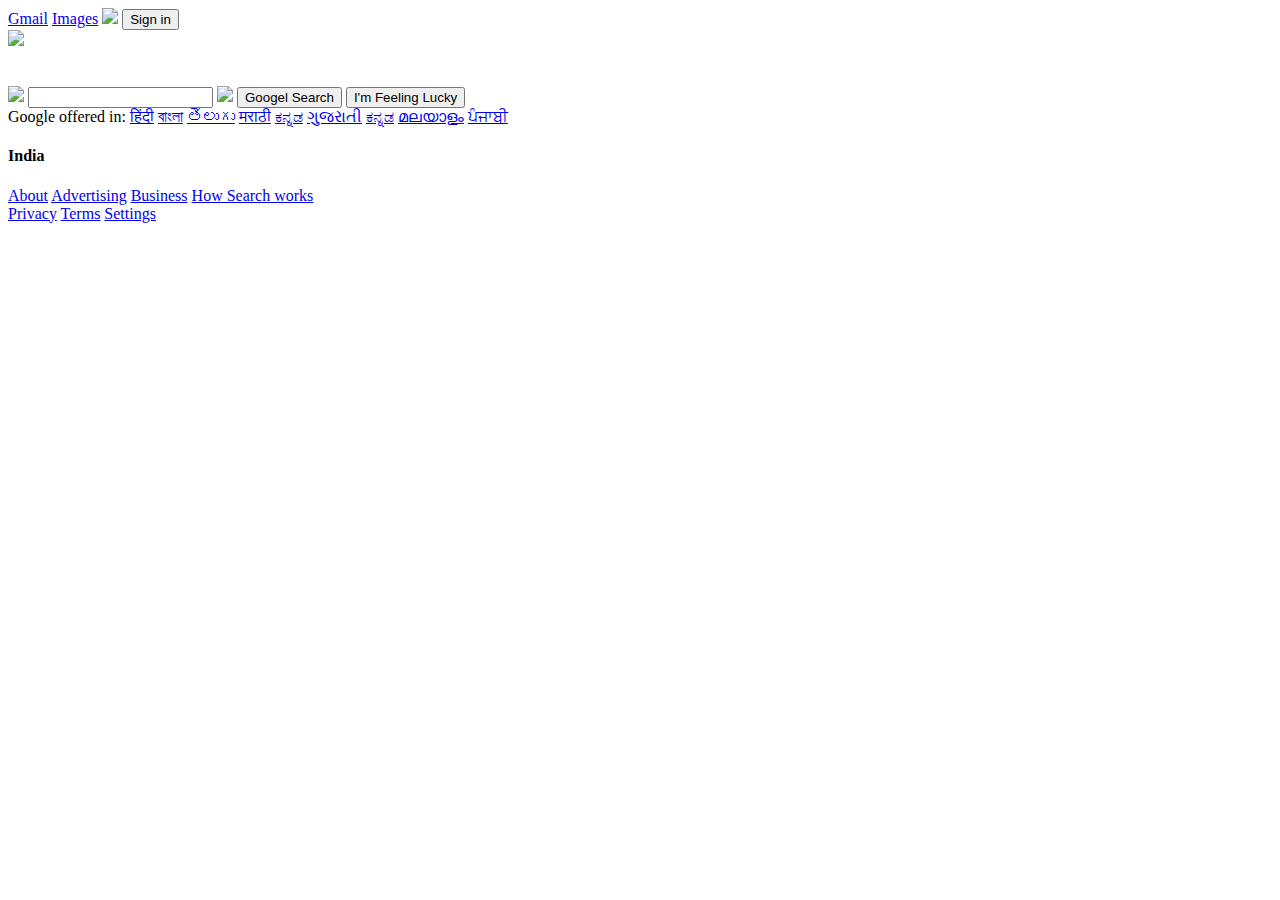
==== Html/index.html @ 26d06ff8 "first commit" ====
<!DOCTYPE html>
<html>
<head>
    <meta name="viewport" content="width=device-width, initial-scale=1.0">
    <title>Google</title>
    <link rel="stylesheet" type="text/css" href="D:\Newton School\GoogleHomepage\CSS\style.css">
</head>
<body>
    <nav>
        <a href="#">Gmail</a>
        <a href="#">Images</a>
        <img src="D:\Newton School\GoogleHomepage\img\g apps.png">
        <button>Sign in</button>
    </nav>
    <section class="section-1">
        <img src="D:\Newton School\GoogleHomepage\img\g logo.png" class="logo">
        <form><br><br>
            <div class="s-box">
                <img src="D:\Newton School\GoogleHomepage\img\search.png" class="search-icon">
                <input type="text" class="s-input">
                <img src="D:\Newton School\GoogleHomepage\img\voice search.png" class="vs-icon">
                <input type="submit" class="s-btn" value="Googel Search">
                <input type="submit" class="s-btn" value="I'm Feeling Lucky">
            </div>
        </form>
        <div class="lang">
            Google offered in:
            <a href="#">हिंदी</a>
            <a href="#">বাংলা</a>
            <a href="#">తెలుగు</a>
            <a href="#">मराठी</a>
            <a href="#">ಕನ್ನಡ</a>
            <a href="#">ગુજરાતી</a>
            <a href="#">ಕನ್ನಡ</a>
            <a href="#">മലയാളം</a>
            <a href="#">ਪੰਜਾਬੀ</a>
        </div>
    </section>
    <footer>
        <h4>India</h4>
        <div class="links">
            <div class="link-1">
                <a href="#">About</a>
                <a href="#">Advertising</a>
                <a href="#">Business</a>
                <a href="#">How Search works</a>   
            </div>
            <div class="link-2"></div>
            <a href="#">Privacy</a>
            <a href="#">Terms</a>
            <a href="#">Settings</a>
        </div>
    </footer>
</body>
</html>
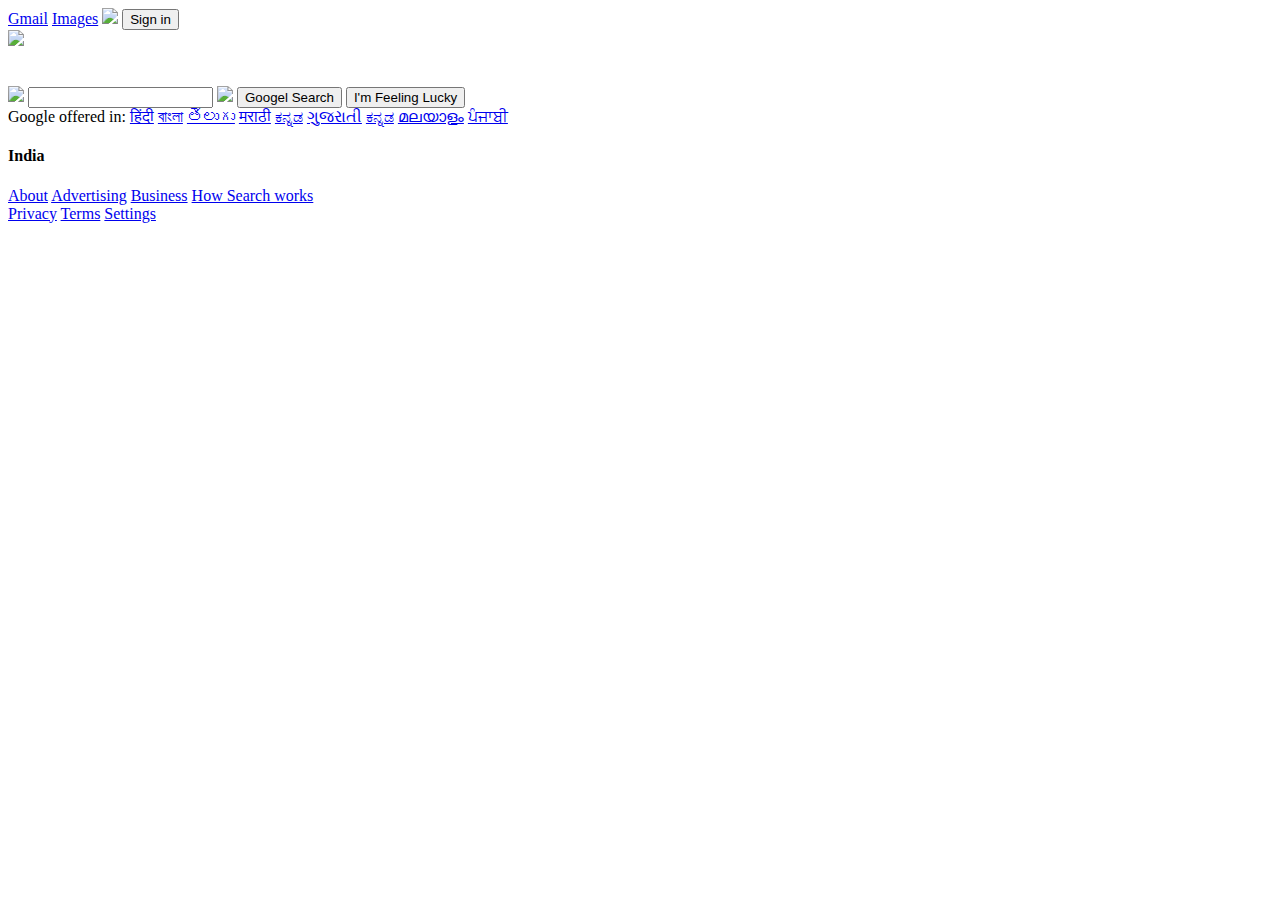
==== commit 0dc8ecc1: "First commit" ====
--- a/Html/index.html
+++ b/Html/index.html
@@ -3,22 +3,22 @@
 <head>
     <meta name="viewport" content="width=device-width, initial-scale=1.0">
     <title>Google</title>
-    <link rel="stylesheet" type="text/css" href="D:\Newton School\GoogleHomepage\CSS\style.css">
+    <link rel="stylesheet" type="text/css" href="CSS\style.css">
 </head>
 <body>
     <nav>
         <a href="#">Gmail</a>
         <a href="#">Images</a>
-        <img src="D:\Newton School\GoogleHomepage\img\g apps.png">
+        <img src="img\g apps.png">
         <button>Sign in</button>
     </nav>
     <section class="section-1">
-        <img src="D:\Newton School\GoogleHomepage\img\g logo.png" class="logo">
+        <img src="img\g logo.png" class="logo">
         <form><br><br>
             <div class="s-box">
-                <img src="D:\Newton School\GoogleHomepage\img\search.png" class="search-icon">
+                <img src="img\search.png" class="search-icon">
                 <input type="text" class="s-input">
-                <img src="D:\Newton School\GoogleHomepage\img\voice search.png" class="vs-icon">
+                <img src="img\voice search.png" class="vs-icon">
                 <input type="submit" class="s-btn" value="Googel Search">
                 <input type="submit" class="s-btn" value="I'm Feeling Lucky">
             </div>
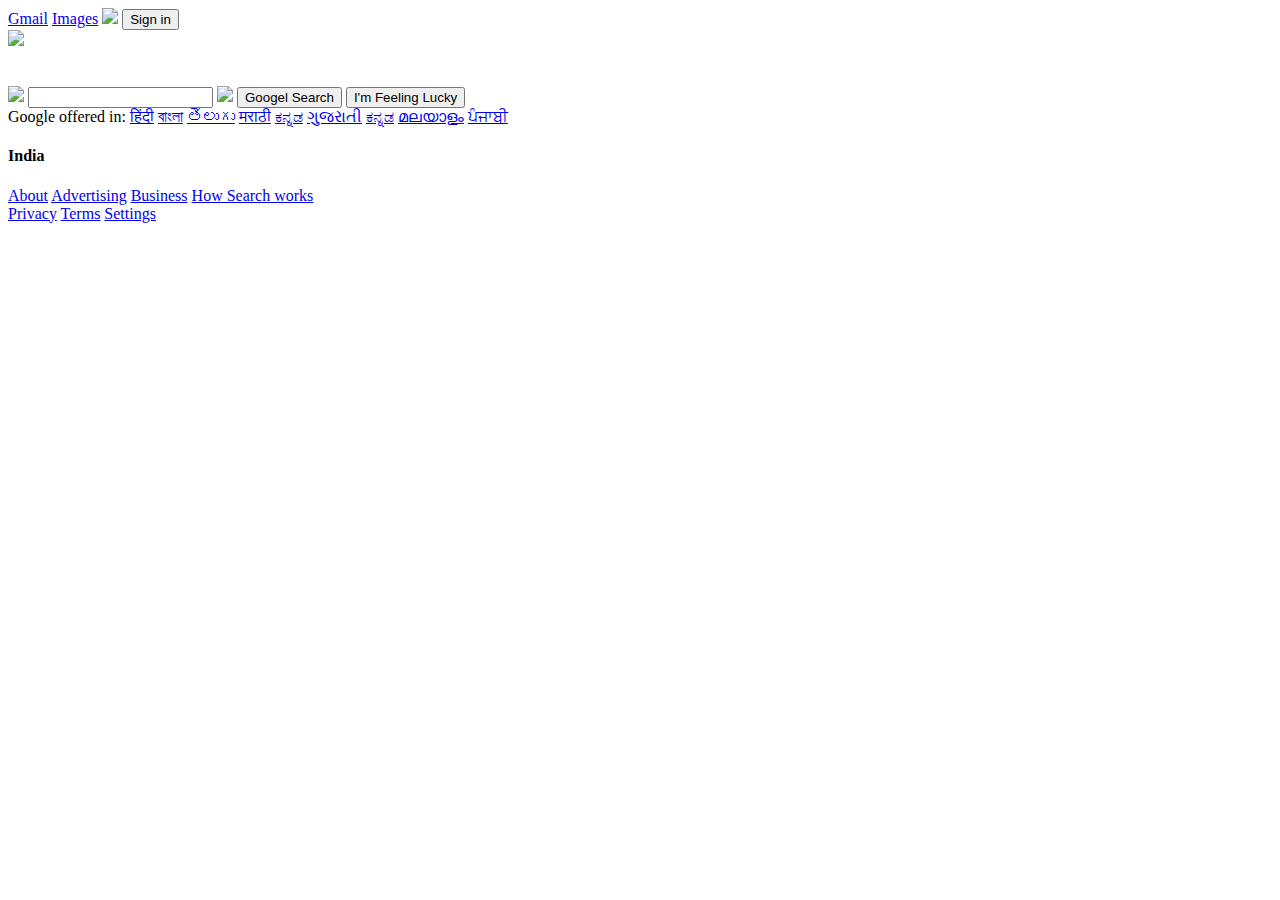
==== commit 9cc44fa2: "First commit" ====
--- a/Html/index.html
+++ b/Html/index.html
@@ -3,22 +3,22 @@
 <head>
     <meta name="viewport" content="width=device-width, initial-scale=1.0">
     <title>Google</title>
-    <link rel="stylesheet" type="text/css" href="CSS\style.css">
+    <link rel="stylesheet" type="text/css" href="D:\Newton School\GoogleHomepage\CSS\style.css">
 </head>
 <body>
     <nav>
         <a href="#">Gmail</a>
         <a href="#">Images</a>
-        <img src="img\g apps.png">
+        <img src="D:\Newton School\GoogleHomepage\img\g apps.png">
         <button>Sign in</button>
     </nav>
     <section class="section-1">
-        <img src="img\g logo.png" class="logo">
+        <img src="D:\Newton School\GoogleHomepage\img\g logo.png" class="logo">
         <form><br><br>
             <div class="s-box">
-                <img src="img\search.png" class="search-icon">
+                <img src="D:\Newton School\GoogleHomepage\img\search.png" class="search-icon">
                 <input type="text" class="s-input">
-                <img src="img\voice search.png" class="vs-icon">
+                <img src="D:\Newton School\GoogleHomepage\img\voice search.png" class="vs-icon">
                 <input type="submit" class="s-btn" value="Googel Search">
                 <input type="submit" class="s-btn" value="I'm Feeling Lucky">
             </div>
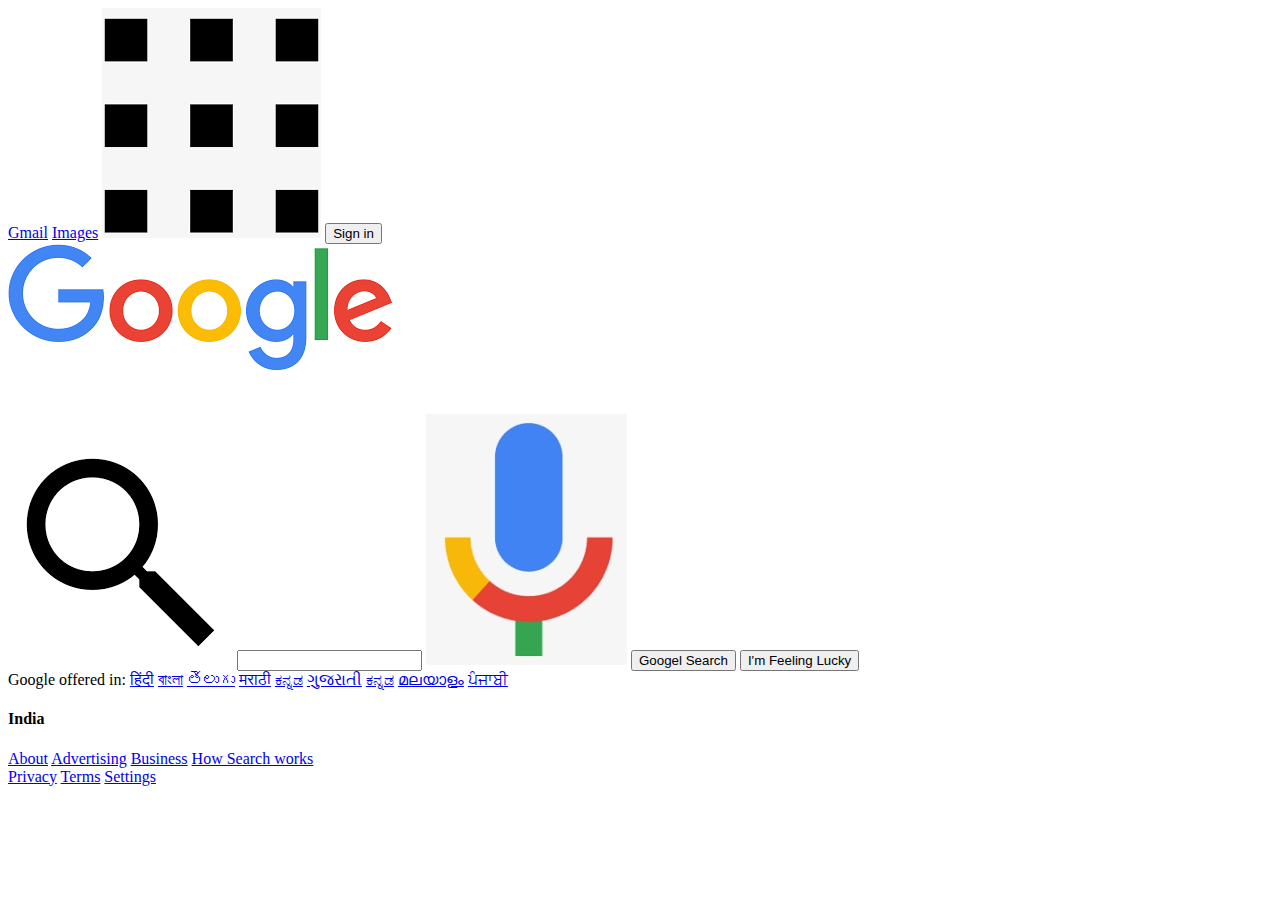
==== commit 32613876: "first commit" ====
--- a/Html/index.html
+++ b/Html/index.html
@@ -9,16 +9,16 @@
     <nav>
         <a href="#">Gmail</a>
         <a href="#">Images</a>
-        <img src="D:\Newton School\GoogleHomepage\img\g apps.png">
+        <img src="[data-uri]">
         <button>Sign in</button>
     </nav>
     <section class="section-1">
-        <img src="D:\Newton School\GoogleHomepage\img\g logo.png" class="logo">
+        <img src="[data-uri]" class="logo">
         <form><br><br>
             <div class="s-box">
-                <img src="D:\Newton School\GoogleHomepage\img\search.png" class="search-icon">
+                <img src="[data-uri]" class="search-icon">
                 <input type="text" class="s-input">
-                <img src="D:\Newton School\GoogleHomepage\img\voice search.png" class="vs-icon">
+                <img src="[data-uri]" class="vs-icon">
                 <input type="submit" class="s-btn" value="Googel Search">
                 <input type="submit" class="s-btn" value="I'm Feeling Lucky">
             </div>
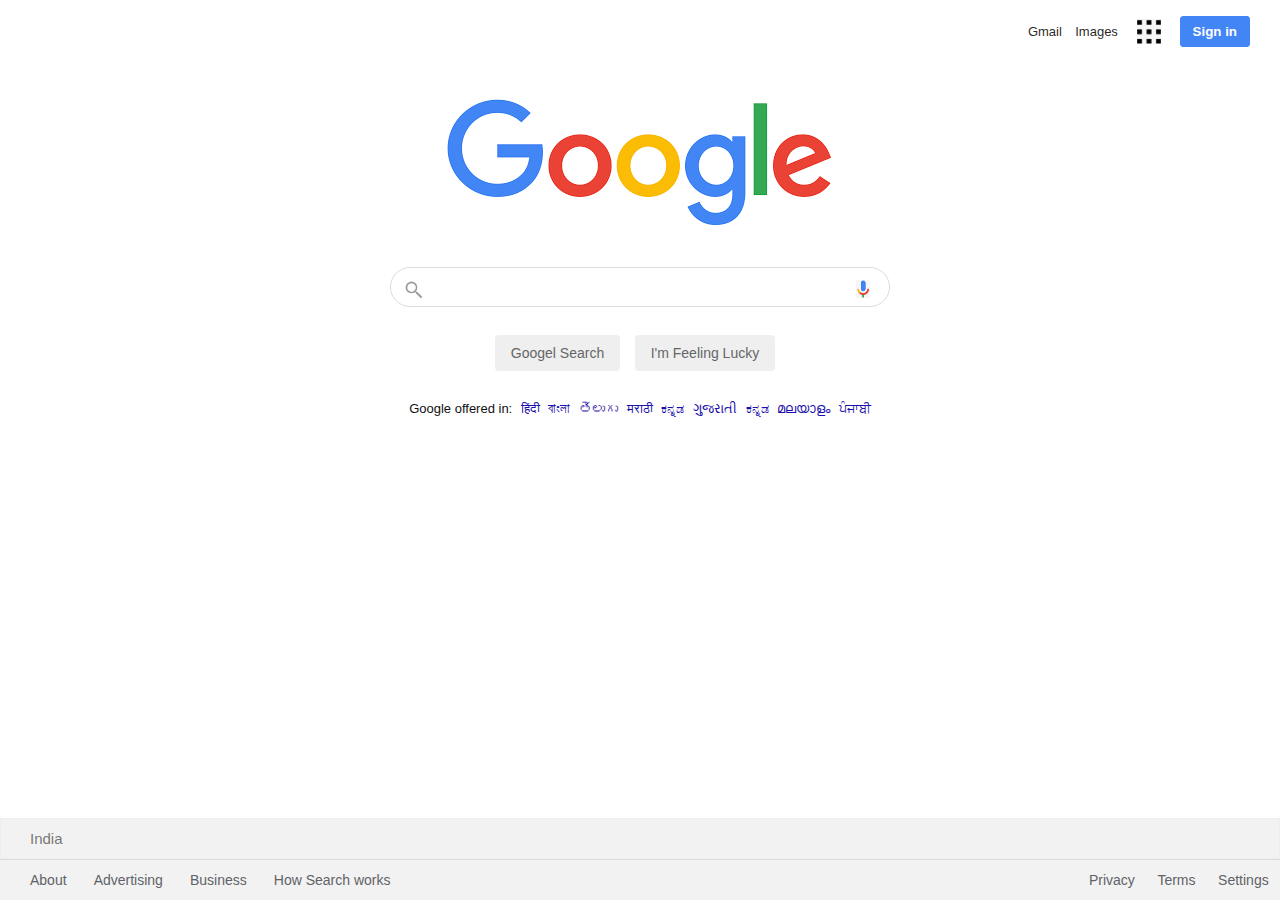
==== commit 2625aeaf: "first commit" ====
--- a/Html/index.html
+++ b/Html/index.html
@@ -3,7 +3,7 @@
 <head>
     <meta name="viewport" content="width=device-width, initial-scale=1.0">
     <title>Google</title>
-    <link rel="stylesheet" type="text/css" href="D:\Newton School\GoogleHomepage\CSS\style.css">
+    <link rel="stylesheet" type="text/css" href="../CSS/style.css">
 </head>
 <body>
     <nav>
--- a/CSS/style.css
+++ b/CSS/style.css
@@ -0,0 +1,185 @@
+*{
+    padding: 0;
+    margin:0;
+    box-sizing: border-box;
+    text-decoration: none;
+    font-family: arial, sans-serif;
+}
+body{
+    display: flex;
+    flex-direction: column;
+    min-height: 100vh;
+}
+
+nav{
+    display: flex;
+    align-items: center;
+    justify-content: flex-end;
+    margin-right: 30px;
+    margin-top: 14px;
+}
+
+nav a {
+    font-size: 13px;
+    display: inline-block;
+    line-height: 24px;
+    font-weight: 400;
+    color: rgb(0,0,0, 0.87);
+    cursor: pointer;
+    padding: 5px 6.7px;
+}
+
+nav a:hover {
+    text-decoration: underline;
+    opacity: .85;
+}
+
+nav img {
+    width: 34px;
+    padding: 5px;
+    margin: auto 7px;
+    cursor: pointer;
+}
+
+nav img:hover{
+    opacity: .8;
+}
+
+nav button {
+    border : 1px solid #4285f4;
+    font-weight: bold;
+    outline: none;
+    background: #4285f4;
+    color: #fff;
+    padding: 7px 12px;
+    border-radius: 3px;
+    margin-left: 7px;
+    cursor: pointer;
+}
+
+.section-1 {
+    flex: 1;
+}
+.section-1 .logo {
+    display: flex;
+    margin: 0px auto;
+    margin-top: 50px;
+}
+
+.s-box{
+    width: 500px;
+    margin: 0px auto;
+    position: relative;
+    margin-top: 2px;
+    text-align: center;
+}
+
+.s-box .s-input {
+    display: block;
+    border : 1px solid #ddd;
+    color: rgba(0,0,0, 0.87);
+    font-size: 16px;
+    padding: 10px;
+    padding-left: 45px;
+    border-radius: 25px;
+    width: 100%;
+    transition: box-shadow 100ms;
+    outline: none;
+}
+
+.s-box .s-input:hover{
+    border:1px solid #fff;
+    box-shadow: 0 0 2px rgba(0,0,0, 0.05),
+                0 0 2px rgba(0,0,0, 0.05),
+                0 0 3px rgba(0,0,0, 0.05),
+                0 0 4px rgba(0,0,0, 0.05),
+                0 0 5px rgba(0,0,0, 0.05),
+                0 0 4px rgba(0,0,0, 0.05),
+                0 0 5px rgba(0,0,0, 0.05);
+}
+.s-box .search-icon{
+    width: 20px;
+    opacity: .4;
+    position: absolute;
+    top: 13px;
+    left: 14px;
+}
+
+.s-box .vs-icon{
+    width: 14px;
+    position: absolute;
+    top: 13px;
+    right: 20px;
+}
+
+.s-btn {
+    border : 1px solid transparent;
+    padding : 9px 15px;
+    color : #666;
+    font-size: 14px;
+    border-radius: 4px;
+    display: inline-block;
+    margin-right: 10px;
+    margin-top: 28px;
+    outline: none;
+    cursor: pointer;
+    transition: border-color 100ms;
+}
+
+.s-btn:hover{
+    border: 1px solid #aaa;
+}
+
+.lang {
+    margin-top: 30px;
+    text-align: center;
+    font-size: 13px;
+    color: #111;
+}
+
+.lang a {
+    margin-left: 5px;
+    color: #1a0dab;
+}
+
+.lang a:hover{
+    text-decoration: underline;
+}
+
+footer{
+    background: #f2f2f2;  
+}
+
+footer h4{
+    color: rgba(0,0,0, 0.54);
+    font-size: 15px;
+    line-height: 39.5px;
+    font-weight: 400;
+    padding-left: 29px;
+    border: 1px solid #eee;
+}
+
+footer a {
+    color: #5f6368;
+    display: inline-block;
+    padding : 12px 11.3px;
+    font-size: 14px;
+}
+
+footer a:hover{
+    text-decoration: underline;
+}
+
+.links {
+    border-top : 1px solid #ddd;
+    display: flex;
+}
+
+.link-1 {
+    padding-left: 18.7px;
+    flex: 1;
+}
+
+.link-2 {
+    padding-right: 18.7px;
+}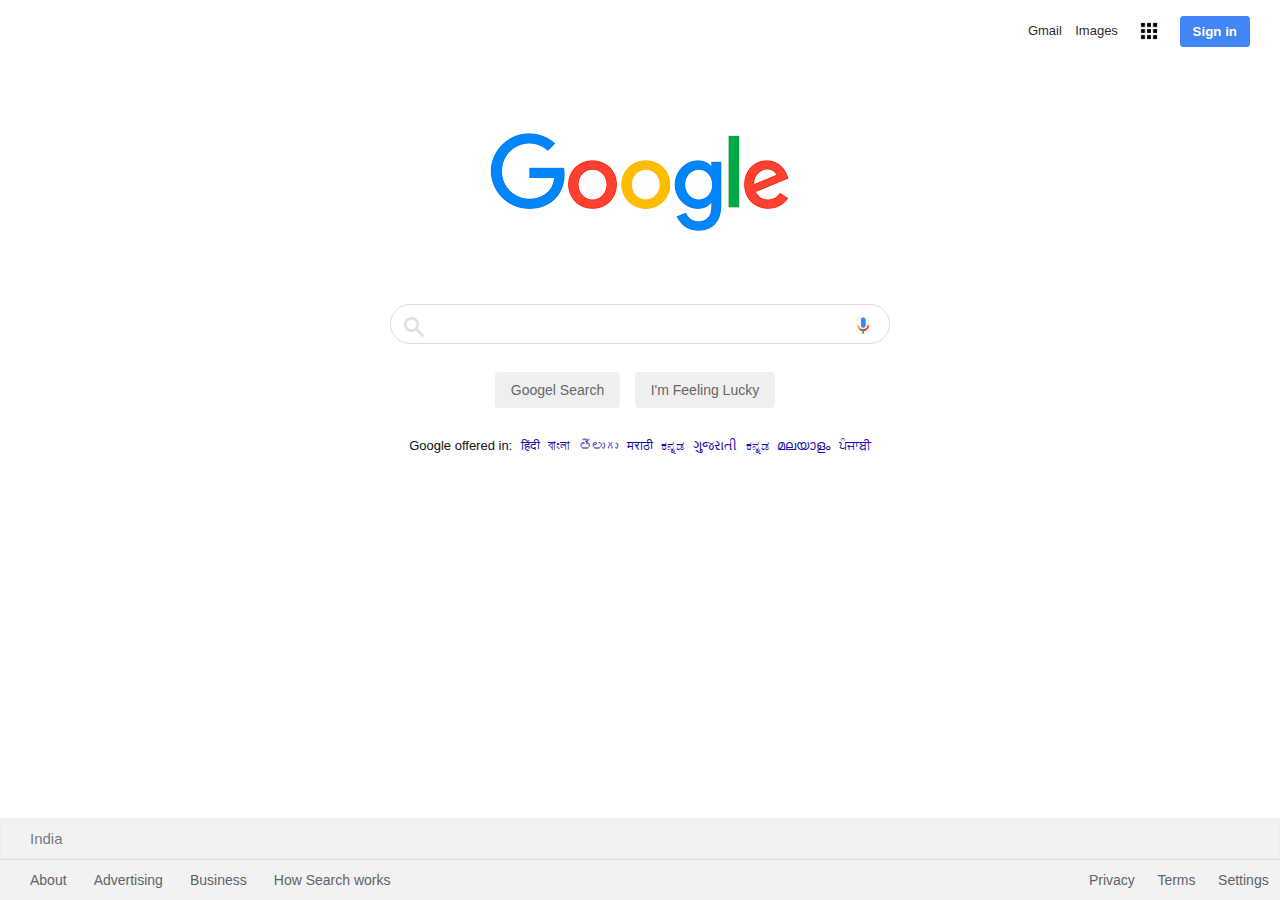
==== commit 7ce45b0d: "first commit" ====
--- a/Html/index.html
+++ b/Html/index.html
@@ -9,16 +9,16 @@
     <nav>
         <a href="#">Gmail</a>
         <a href="#">Images</a>
-        <img src="[data-uri]">
+        <img src="../img/g apps.png">
         <button>Sign in</button>
     </nav>
     <section class="section-1">
-        <img src="[data-uri]" class="logo">
+        <img src="../img/g logo.png" class="logo">
         <form><br><br>
             <div class="s-box">
-                <img src="[data-uri]" class="search-icon">
+                <img src="../img/search.png" class="search-icon">
                 <input type="text" class="s-input">
-                <img src="[data-uri]" class="vs-icon">
+                <img src="../img/voice search.png" class="vs-icon">
                 <input type="submit" class="s-btn" value="Googel Search">
                 <input type="submit" class="s-btn" value="I'm Feeling Lucky">
             </div>
